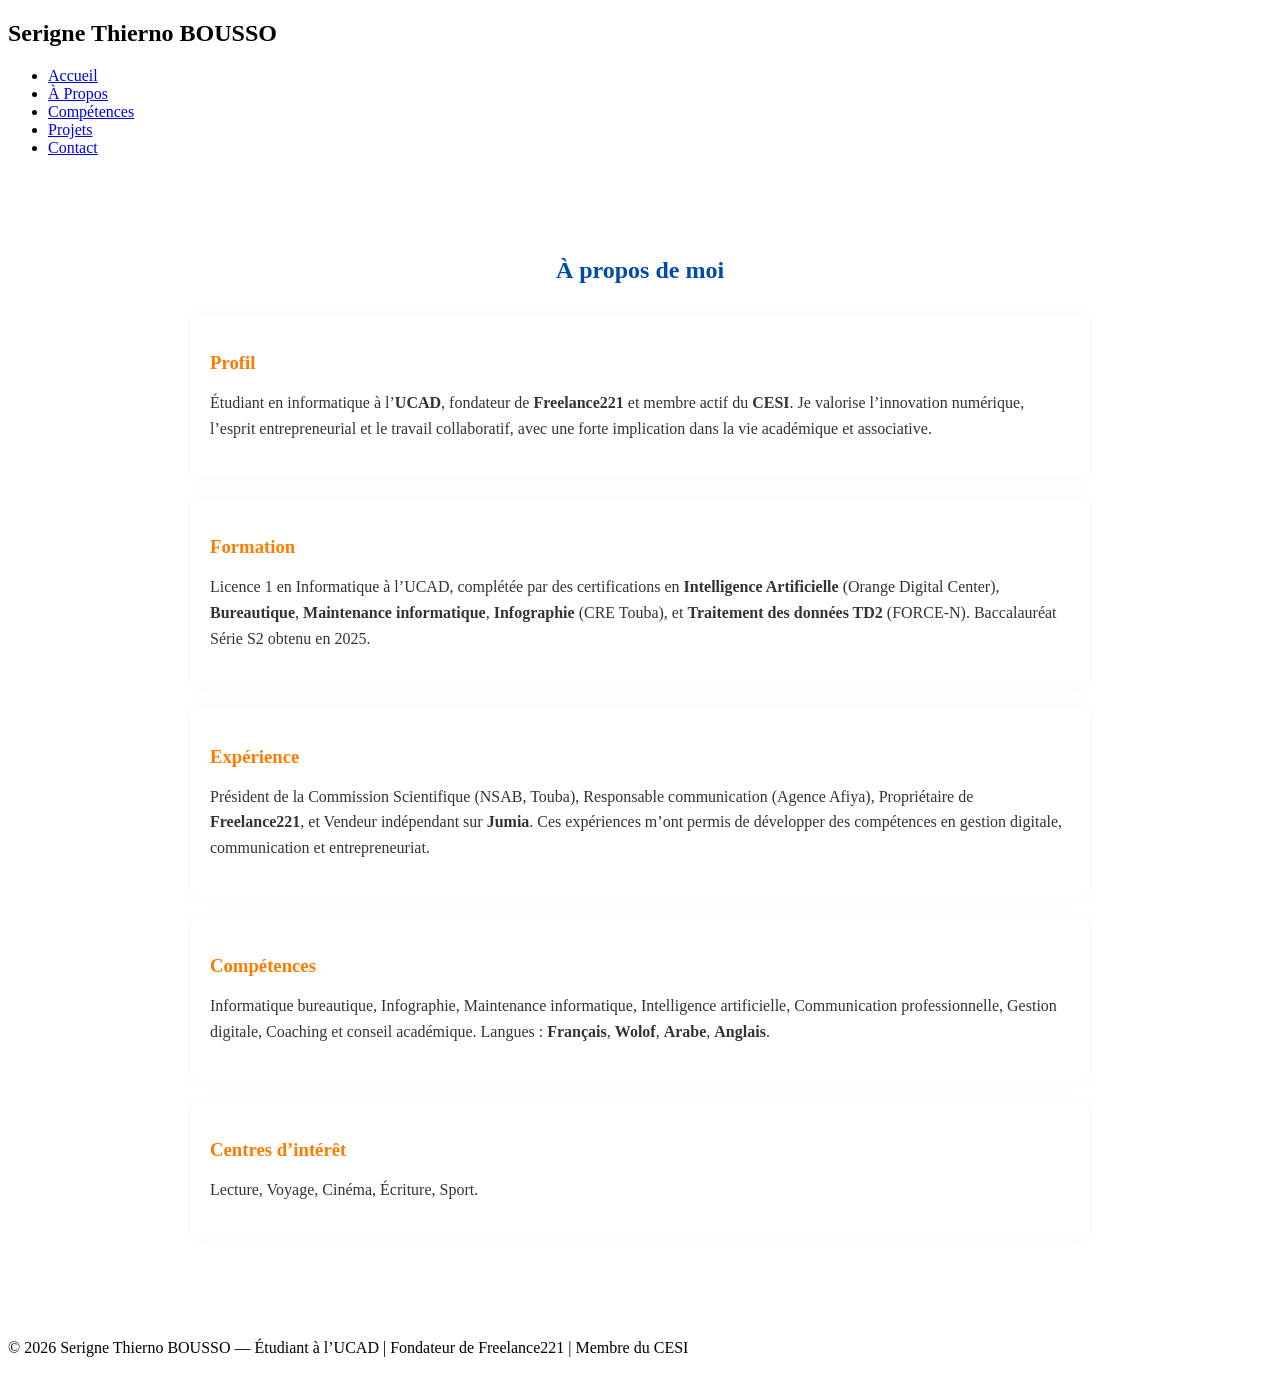
==== apropos.html @ bc5179a9 "Add files via upload" ====
<!DOCTYPE html>
<html lang="fr">
<head>
  <meta charset="UTF-8">
  <meta name="viewport" content="width=device-width, initial-scale=1.0">
  <title>À propos - Serigne Thierno BOUSSO</title>
  <link rel="stylesheet" href="styleapropos.css">
</head>
<body>
  <!-- Barre de navigation -->
  <header>
    <nav>
      <h1>Serigne Thierno BOUSSO</h1>
      <ul>
        <li><a href="index.html">Accueil</a></li>
        <li><a href="apropos.html" class="active">À Propos</a></li>
        <li><a href="competences.html">Compétences</a></li>
        <li><a href="projets.html">Projets</a></li>
        <li><a href="contact.html">Contact</a></li>
      </ul>
    </nav>
  </header>

  <!-- Section À propos -->
  <section class="apropos">
    <h2>À propos de moi</h2>

    <div class="apropos-card">
      <h3>Profil</h3>
      <p>
        Étudiant en informatique à l’<strong>UCAD</strong>, fondateur de <strong>Freelance221</strong> 
        et membre actif du <strong>CESI</strong>. Je valorise l’innovation numérique, 
        l’esprit entrepreneurial et le travail collaboratif, avec une forte implication 
        dans la vie académique et associative.
      </p>
    </div>

    <div class="apropos-card">
      <h3>Formation</h3>
      <p>
        Licence 1 en Informatique à l’UCAD, complétée par des certifications en 
        <strong>Intelligence Artificielle</strong> (Orange Digital Center), 
        <strong>Bureautique</strong>, <strong>Maintenance informatique</strong>, 
        <strong>Infographie</strong> (CRE Touba), et <strong>Traitement des données TD2</strong> (FORCE‑N).  
        Baccalauréat Série S2 obtenu en 2025.
      </p>
    </div>

    <div class="apropos-card">
      <h3>Expérience</h3>
      <p>
        Président de la Commission Scientifique (NSAB, Touba), Responsable communication (Agence Afiya), 
        Propriétaire de <strong>Freelance221</strong>, et Vendeur indépendant sur <strong>Jumia</strong>.  
        Ces expériences m’ont permis de développer des compétences en gestion digitale, communication et entrepreneuriat.
      </p>
    </div>

    <div class="apropos-card">
      <h3>Compétences</h3>
      <p>
        Informatique bureautique, Infographie, Maintenance informatique, Intelligence artificielle, 
        Communication professionnelle, Gestion digitale, Coaching et conseil académique.  
        Langues : <strong>Français</strong>, <strong>Wolof</strong>, <strong>Arabe</strong>, <strong>Anglais</strong>.
      </p>
    </div>

    <div class="apropos-card">
      <h3>Centres d’intérêt</h3>
      <p>
        Lecture, Voyage, Cinéma, Écriture, Sport.
      </p>
    </div>
  </section>

  <!-- Pied de page -->
  <footer>
    <p>© 2026 Serigne Thierno BOUSSO — Étudiant à l’UCAD | Fondateur de Freelance221 | Membre du CESI</p>
  </footer>
</body>
</html>
---- styleapropos.css ----
/* Section À propos */
.apropos {
  max-width: 900px;
  margin: 60px auto;
  padding: 20px;
}

.apropos h2 {
  text-align: center;
  color: #004aad;
  margin-bottom: 30px;
}

.apropos-card {
  background: #fff;
  border-radius: 10px;
  padding: 20px;
  margin-bottom: 20px;
  box-shadow: 0 0 10px rgba(0,0,0,0.05);
}

.apropos-card h3 {
  color: #ff7b00;
  margin-bottom: 10px;
}

.apropos-card p {
  line-height: 1.6;
  color: #333;
}
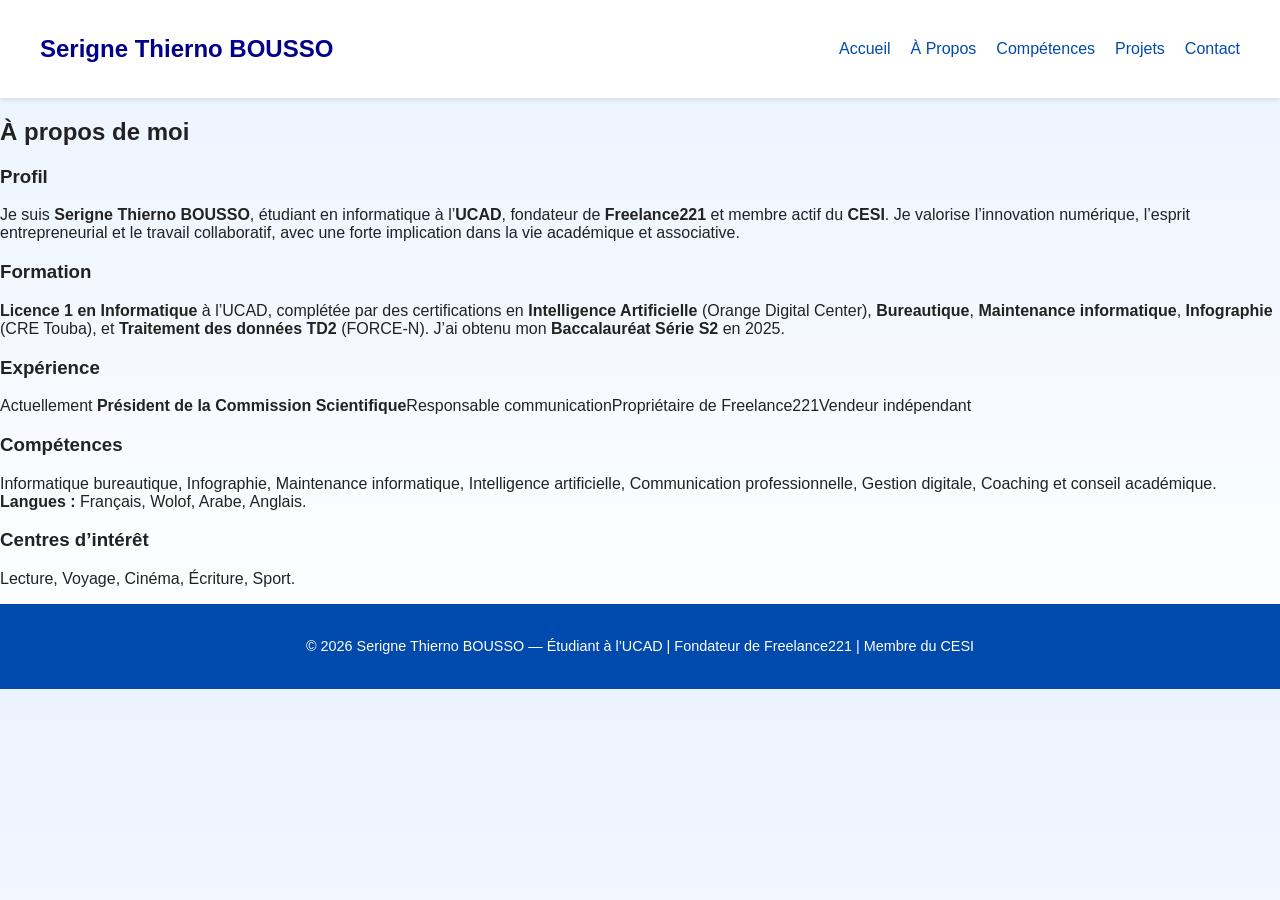
==== commit f8c380b0: "Update apropos.html" ====
--- a/apropos.html
+++ b/apropos.html
@@ -4,7 +4,7 @@
   <meta charset="UTF-8">
   <meta name="viewport" content="width=device-width, initial-scale=1.0">
   <title>À propos - Serigne Thierno BOUSSO</title>
-  <link rel="stylesheet" href="styleapropos.css">
+  <link rel="stylesheet" href="style.css">
 </head>
 <body>
   <!-- Barre de navigation -->
@@ -28,30 +28,32 @@
     <div class="apropos-card">
       <h3>Profil</h3>
       <p>
-        Étudiant en informatique à l’<strong>UCAD</strong>, fondateur de <strong>Freelance221</strong> 
-        et membre actif du <strong>CESI</strong>. Je valorise l’innovation numérique, 
-        l’esprit entrepreneurial et le travail collaboratif, avec une forte implication 
-        dans la vie académique et associative.
+        Je suis <strong>Serigne Thierno BOUSSO</strong>, étudiant en informatique à l’<strong>UCAD</strong>, 
+        fondateur de <strong>Freelance221</strong> et membre actif du <strong>CESI</strong>.  
+        Je valorise l’innovation numérique, l’esprit entrepreneurial et le travail collaboratif, 
+        avec une forte implication dans la vie académique et associative.
       </p>
     </div>
 
     <div class="apropos-card">
       <h3>Formation</h3>
       <p>
-        Licence 1 en Informatique à l’UCAD, complétée par des certifications en 
+        <strong>Licence 1 en Informatique</strong> à l’UCAD, complétée par des certifications en 
         <strong>Intelligence Artificielle</strong> (Orange Digital Center), 
         <strong>Bureautique</strong>, <strong>Maintenance informatique</strong>, 
         <strong>Infographie</strong> (CRE Touba), et <strong>Traitement des données TD2</strong> (FORCE‑N).  
-        Baccalauréat Série S2 obtenu en 2025.
+        J’ai obtenu mon <strong>Baccalauréat Série S2</strong> en 2025.
       </p>
     </div>
 
     <div class="apropos-card">
       <h3>Expérience</h3>
       <p>
-        Président de la Commission Scientifique (NSAB, Touba), Responsable communication (Agence Afiya), 
-        Propriétaire de <strong>Freelance221</strong>, et Vendeur indépendant sur <strong>Jumia</strong>.  
-        Ces expériences m’ont permis de développer des compétences en gestion digitale, communication et entrepreneuriat.
+        Actuellement <strong>Président de la Commission Scientifique</strong (NSAB, Touba), 
+        <strong>Responsable communication</strong (Agence Afiya), 
+        <strong>Propriétaire de Freelance221</strong, et <strong>Vendeur indépendant</strong sur Jumia.  
+        Ces expériences m’ont permis de développer des compétences solides en gestion digitale, 
+        communication et entrepreneuriat.
       </p>
     </div>
 
@@ -60,7 +62,7 @@
       <p>
         Informatique bureautique, Infographie, Maintenance informatique, Intelligence artificielle, 
         Communication professionnelle, Gestion digitale, Coaching et conseil académique.  
-        Langues : <strong>Français</strong>, <strong>Wolof</strong>, <strong>Arabe</strong>, <strong>Anglais</strong>.
+        <strong>Langues :</strong> Français, Wolof, Arabe, Anglais.
       </p>
     </div>
 
@@ -77,4 +79,4 @@
     <p>© 2026 Serigne Thierno BOUSSO — Étudiant à l’UCAD | Fondateur de Freelance221 | Membre du CESI</p>
   </footer>
 </body>
-</html>+</html>
--- a/style.css
+++ b/style.css
@@ -0,0 +1,128 @@
+/* Style global */
+body {
+  font-family: 'Segoe UI', sans-serif;
+  margin: 0;
+  background: linear-gradient(to bottom, #eaf3ff, #ffffff);
+  color: #222;
+}
+
+/* Barre de navigation */
+header {
+  background: #ffffff;
+  box-shadow: 0 2px 5px rgba(0,0,0,0.1);
+}
+
+nav {
+  display: flex;
+  justify-content: space-between;
+  align-items: center;
+  padding: 15px 40px;
+}
+
+nav h1 {
+  color: darkblue;
+  font-size: 1.5em;
+}
+
+nav ul {
+  list-style: none;
+  display: flex;
+  gap: 20px;
+}
+
+nav ul li a {
+  text-decoration: none;
+  color: #004aad;
+  font-weight: 500;
+}
+
+/* Section d’accueil */
+.welcome {
+  text-align: center;
+  padding: 60px 20px;
+}
+
+.pp img {
+  width: 180px;
+  height: 180px;
+  border-radius: 50%;
+  object-fit: cover;
+  box-shadow: 0 0 15px rgba(0,0,0,0.2);
+}
+
+.bienvenue {
+  font-size: 2em;
+  color: #ff7b00;
+  margin-top: 20px;
+}
+
+.welcome h3 {
+  font-size: 1.8em;
+  color: #004aad;
+}
+
+.welcome h3 span {
+  font-weight: bold;
+}
+
+.subtitle {
+  font-size: 1.2em;
+  color: #555;
+  margin-top: 10px;
+}
+
+.reconnaissance {
+  font-style: italic;
+  color: #b36b00;
+  margin-top: 10px;
+}
+
+/* Boutons */
+.cta {
+  margin-top: 30px;
+}
+
+.btn {
+  display: inline-block;
+  padding: 12px 25px;
+  border-radius: 5px;
+  text-decoration: none;
+  color: #fff;
+  font-weight: 600;
+  margin: 10px;
+}
+
+.btn.orange {
+  background: #ff7b00;
+}
+
+.btn.blue {
+  background: #004aad;
+}
+
+/* Icônes */
+.icons {
+  display: flex;
+  justify-content: center;
+  gap: 40px;
+  margin: 50px 0;
+}
+
+.icon-block {
+  text-align: center;
+}
+
+.icon-block img {
+  width: 60px;
+  height: 60px;
+  margin-bottom: 10px;
+}
+
+/* Pied de page */
+footer {
+  text-align: center;
+  padding: 20px;
+  background: #004aad;
+  color: #fff;
+  font-size: 0.9em;
+}
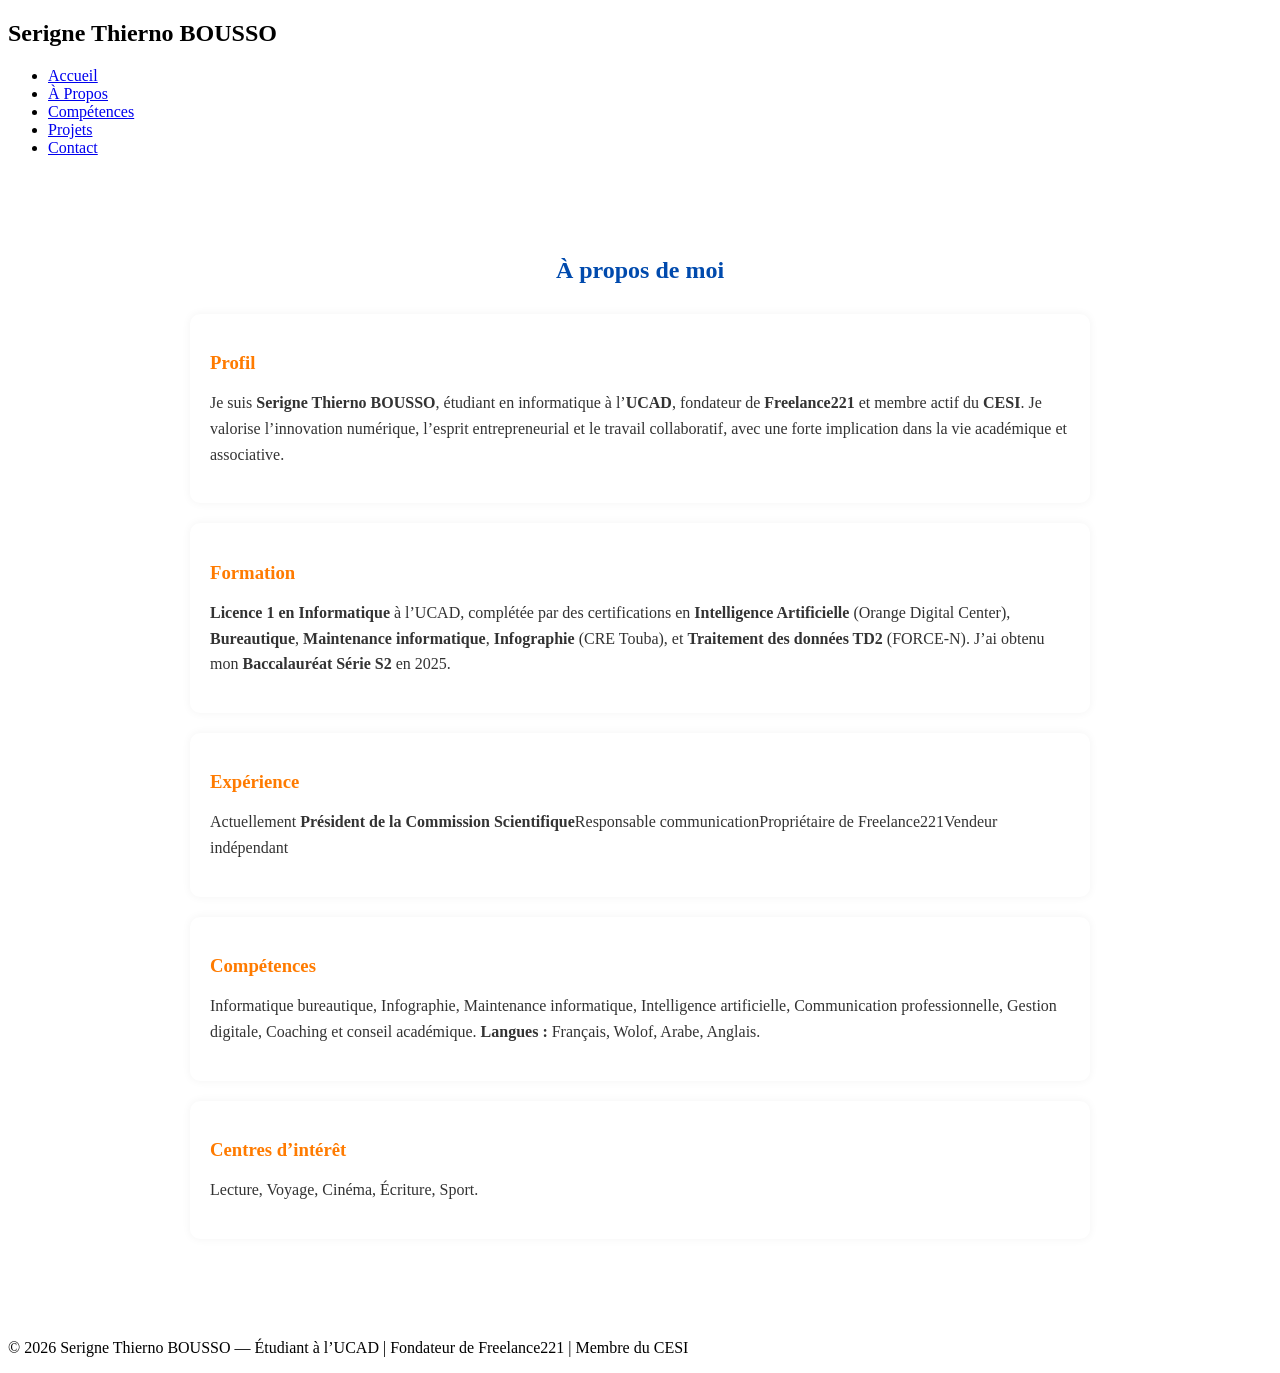
==== commit a0b84bdb: "Update apropos.html" ====
--- a/apropos.html
+++ b/apropos.html
@@ -4,7 +4,7 @@
   <meta charset="UTF-8">
   <meta name="viewport" content="width=device-width, initial-scale=1.0">
   <title>À propos - Serigne Thierno BOUSSO</title>
-  <link rel="stylesheet" href="style.css">
+  <link rel="stylesheet" href="styleapropos.css">
 </head>
 <body>
   <!-- Barre de navigation -->
--- a/styleapropos.css
+++ b/styleapropos.css
@@ -0,0 +1,30 @@
+/* Section À propos */
+.apropos {
+  max-width: 900px;
+  margin: 60px auto;
+  padding: 20px;
+}
+
+.apropos h2 {
+  text-align: center;
+  color: #004aad;
+  margin-bottom: 30px;
+}
+
+.apropos-card {
+  background: #fff;
+  border-radius: 10px;
+  padding: 20px;
+  margin-bottom: 20px;
+  box-shadow: 0 0 10px rgba(0,0,0,0.05);
+}
+
+.apropos-card h3 {
+  color: #ff7b00;
+  margin-bottom: 10px;
+}
+
+.apropos-card p {
+  line-height: 1.6;
+  color: #333;
+}
